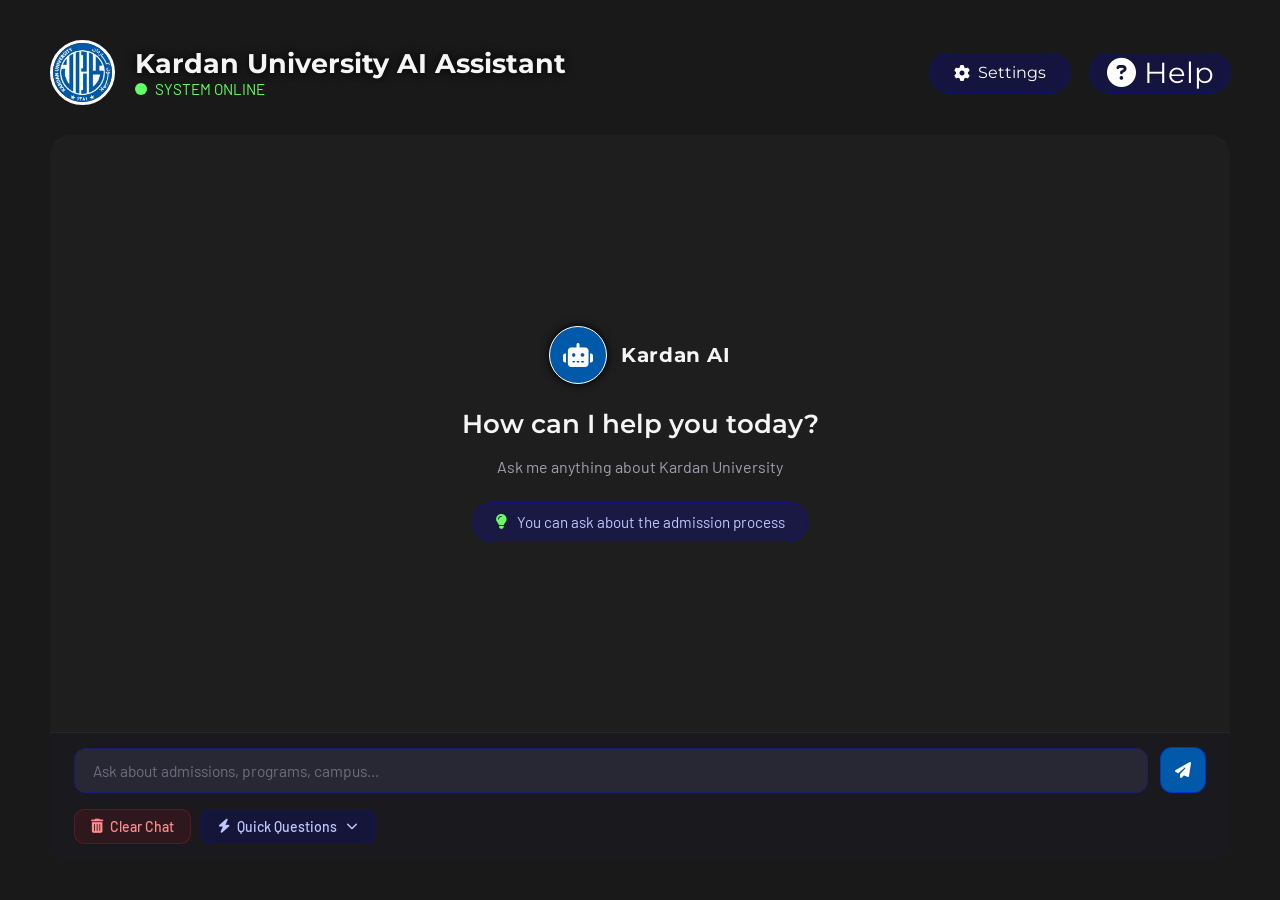
==== FrontEnd/index.html @ 3aa011d6 "Merge pull request #7 from AhmadFaisalAmin/Faisal check" ====
<!doctype html>
<html lang="en">
  <head>
    <meta charset="UTF-8" />
    <meta name="viewport" content="width=device-width, initial-scale=1.0" />
    <title>Kardan University AI Assistant</title>
    <link rel="stylesheet" href="styles.css" />
    <link rel="preconnect" href="https://fonts.googleapis.com" />
    <link rel="preconnect" href="https://fonts.gstatic.com" crossorigin />
    <link
      href="https://fonts.googleapis.com/css2?family=Barlow:ital,wght@0,100;0,200;0,300;0,400;0,500;0,600;0,700;0,800;0,900;1,100;1,200;1,300;1,400;1,500;1,600;1,700;1,800;1,900&family=Montserrat:ital,wght@0,100..900;1,100..900&display=swap"
      rel="stylesheet"
    />
    <link
      rel="stylesheet"
      href="https://cdnjs.cloudflare.com/ajax/libs/font-awesome/6.5.0/css/all.min.css"
    />
  </head>
  <body>
    <nav>
      <div class="logo">
        <img src="kardanlogo.png" alt="Kardan University Logo" />
        <div class="logotexts">
          <h1>Kardan University AI Assistant</h1>
          <div class="dotcontainer">
            <div class="dot"></div>
            <p>SYSTEM ONLINE</p>
          </div>
        </div>
      </div>
      <div class="navbtnscontainer">
        <a href="#" style="text-decoration: none">
          <div class="navbtns">
            <i class="fa-solid fa-gear"></i>
            Settings
          </div>
        </a>
        <a href="#" style="text-decoration: none">
          <div class="navbtns helpcircle">
            <i class="fa-solid fa-circle-question"></i>
            Help
          </div>
        </a>
      </div>
    </nav>

    <main>
      <div class="main-back">
        <div class="chat-messages" id="chatMessages">
          <div class="welcome-banner" id="welcomeBanner">
            <div class="welcome-identity">
              <div class="ai-badge">
                <i class="fa-solid fa-robot"></i>
              </div>
              <div class="ai-badge-text">
                <span class="ai-badge-name">Kardan AI</span>
              </div>
            </div>

            <h2 class="welcome-title">How can I help you today?</h2>
            <p class="welcome-sub">Ask me anything about Kardan University</p>

            <div class="tip-strip">
              <i class="fa-solid fa-lightbulb tip-icon"></i>
              <span id="tipText">You can ask about the admission process</span>
            </div>
          </div>
        </div>

        <div class="chat-input-area">
          <input
            type="text"
            id="userInput"
            class="chat-input"
            placeholder="Ask about admissions, programs, campus..."
            autocomplete="off"
          />
          <button class="send-btn" id="sendBtn" onclick="sendMessage()">
            <i class="fa-solid fa-paper-plane"></i>
          </button>
        </div>

        <div class="chat-toolbar">
          <button class="toolbar-btn clear-btn" onclick="clearChat()">
            <i class="fa-solid fa-trash-can"></i>
            Clear Chat
          </button>

          <div class="quick-dropdown" id="quickDropdown">
            <button class="toolbar-btn quick-btn" onclick="toggleDropdown()">
              <i class="fa-solid fa-bolt"></i>
              Quick Questions
              <i class="fa-solid fa-chevron-down qd-arrow" id="qdArrow"></i>
            </button>
            <div class="quick-menu" id="quickMenu">
              <div
                class="quick-option"
                onclick="quickSend('Tell me about the admission process')"
              >
                <i class="fa-solid fa-file-pen"></i> Admission Process
              </div>
              <div
                class="quick-option"
                onclick="quickSend('What are the admission requirements?')"
              >
                <i class="fa-solid fa-list-check"></i> Admission Requirements
              </div>
              <div
                class="quick-option"
                onclick="quickSend('Tell me about the library')"
              >
                <i class="fa-solid fa-book"></i> Library Services
              </div>
              <div
                class="quick-option"
                onclick="quickSend('What programs does Kardan offer?')"
              >
                <i class="fa-solid fa-graduation-cap"></i> Programs Offered
              </div>
              <div
                class="quick-option"
                onclick="quickSend('Tell me about Kardan University history')"
              >
                <i class="fa-solid fa-landmark"></i> University History
              </div>
              <div
                class="quick-option"
                onclick="quickSend('What is the MBA program?')"
              >
                <i class="fa-solid fa-briefcase"></i> MBA Program
              </div>
              <div
                class="quick-option"
                onclick="quickSend('Tell me about data science program')"
              >
                <i class="fa-solid fa-chart-bar"></i> Data Science
              </div>
              <div
                class="quick-option"
                onclick="quickSend('What are the campus addresses?')"
              >
                <i class="fa-solid fa-location-dot"></i> Campus Addresses
              </div>
            </div>
          </div>
        </div>
      </div>
    </main>

    <script src="script.js"></script>
  </body>
</html>
---- FrontEnd/styles.css ----
* {
  margin: 0;
  padding: 0;
  box-sizing: border-box;
}
body {
  background-color: rgba(25, 25, 25, 1);
}

nav {
  display: flex;
  justify-content: space-between;
  align-items: center;
  padding: 40px 50px;
}
.dotcontainer {
  display: flex;
  justify-content: flex-start;
  align-items: center;
  gap: 8px;
  width: 200px;
}
.logo {
  display: flex;
  gap: 20px;
  align-items: center;
}
.logo img {
  height: 65px;
  width: 65px;
  border-radius: 50%;
  border: solid white 3px;
}
.logotexts {
  display: flex;
  flex-direction: column;
  justify-content: center;
  align-items: flex-start;
}
.logotexts h1 {
  color: whitesmoke;
  font-family: "montserrat", sans-serif;
  font-size: 1.7rem;
  text-shadow: 0 0 10px black;
}
.dotcontainer p {
  color: rgb(102, 254, 102);
  font-family: "barlow", sans-serif;
  font-size: 0.95rem;
}
.dot {
  height: 12px;
  width: 12px;
  border-radius: 50%;
  background-color: rgb(102, 254, 102);
  animation: glowdot 1s ease infinite;
}
@keyframes glowdot {
  0%,
  100% {
    box-shadow: 0 0 0 green;
    background-color: rgb(102, 254, 102);
  }
  50% {
    box-shadow: 0 0 10px rgb(10, 172, 10);
    background-color: rgba(102, 254, 102, 0.723);
  }
}
.navbtnscontainer {
  display: flex;
  gap: 20px;
}
.navbtns {
  padding: 15px;
  font-size: 1rem;
  border-radius: 20px;
  font-family: "montserrat", sans-serif;
  background-color: rgba(0, 0, 255, 0.164);
  border: rgba(0, 0, 255, 0.332) 1px solid;
  transition: 0.2s all;
  display: flex;
  gap: 8px;
  justify-content: center;
  align-items: center;
  width: 140px;
  height: 40px;
  color: white;
}
.navbtns a,
i {
  color: white;
  text-decoration: none;
  transition: 0.3s all;
}
.navbtns:hover {
  background-color: rgba(0, 0, 255, 0.332);
  scale: 1.05;
  font-weight: 500;
  cursor: pointer;
}
.navbtns:hover .fa-gear {
  font-size: 4rem;
  margin-left: -30px;
  animation: gearspin 2s linear infinite;
}
@keyframes gearspin {
  100% {
    rotate: 360deg;
  }
}
.helpcircle {
  font-size: 1.8rem;
}
.navbtns:hover .fa-circle-question {
  animation: helpanim 2s linear infinite;
  font-size: 4rem;
  margin-left: -32px;
}
@keyframes helpanim {
  0%,
  100% {
  }
  50% {
    font-size: 1.7rem;
  }
}
main {
  padding: 0 50px 40px 50px;
  margin-top: -10px;
}

.main-back {
  background-color: rgba(30, 30, 30, 1);
  border-radius: 20px;
  width: 100%;
  height: calc(100vh - 175px);
  display: flex;
  flex-direction: column;
  overflow: hidden;
}

.chat-messages {
  flex: 1;
  overflow-y: scroll;
  display: flex;
  flex-direction: column;
  padding: 28px 32px;
  gap: 18px;
  scroll-behavior: smooth;
}
.chat-messages::-webkit-scrollbar {
  width: 5px;
}
.chat-messages::-webkit-scrollbar-track {
  background: transparent;
}
.chat-messages::-webkit-scrollbar-thumb {
  background-color: rgba(0, 0, 255, 0.3);
  border-radius: 10px;
}
.chat-messages::-webkit-scrollbar-thumb:hover {
  background-color: rgba(0, 0, 255, 0.55);
}

.welcome-banner {
  flex: 1;
  display: flex;
  flex-direction: column;
  align-items: center;
  justify-content: center;
  gap: 18px;
  padding: 40px;
  text-align: center;
  animation: fadeSlideIn 0.5s ease;
}

.welcome-identity {
  display: flex;
  align-items: center;
  gap: 14px;
  margin-bottom: 6px;
}

.ai-badge {
  width: 58px;
  height: 58px;
  border-radius: 50%;
  background-color: rgba(0, 89, 169, 1);
  border: 1px solid white;
  box-shadow: 0 0 10px black;
  display: flex;
  align-items: center;
  justify-content: center;
  font-size: 1.5rem;
  color: rgba(0, 89, 169, 1);
  animation: badgePulse 2.5s ease-in-out infinite;
}
@keyframes badgePulse {
  0%,
  100% {
    box-shadow: 0 0 0px rgba(0, 0, 255, 0);
  }
  50% {
    box-shadow: 0 0 18px rgba(0, 0, 255, 0.35);
  }
}

.ai-badge-text {
  display: flex;
  flex-direction: column;
  align-items: flex-start;
  gap: 4px;
}
.ai-badge-name {
  font-family: "montserrat", sans-serif;
  font-size: 1.25rem;
  font-weight: 700;
  color: whitesmoke;
  letter-spacing: 0.03em;
}
.ai-badge-status {
  display: flex;
  align-items: center;
  gap: 6px;
  font-family: "barlow", sans-serif;
  font-size: 0.85rem;
  color: rgb(102, 254, 102);
}
.badge-dot {
  width: 8px;
  height: 8px;
  border-radius: 50%;
  background-color: rgb(102, 254, 102);
  animation: glowdot 1s ease infinite;
}

.welcome-title {
  font-family: "montserrat", sans-serif;
  font-size: 1.6rem;
  font-weight: 600;
  color: whitesmoke;
}
.welcome-sub {
  font-family: "barlow", sans-serif;
  font-size: 1rem;
  color: rgba(160, 160, 175, 1);
}

.tip-strip {
  display: flex;
  align-items: center;
  gap: 10px;
  background-color: rgba(0, 0, 255, 0.164);
  border: 1px solid rgba(0, 0, 255, 0.332);
  border-radius: 50px;
  padding: 10px 22px;
  margin-top: 8px;
  font-family: "barlow", sans-serif;
  font-size: 0.95rem;
  color: rgba(190, 200, 255, 1);
  transition: opacity 0.4s ease;
  animation: glowtip 1s infinite linear;
}

@keyframes glowtip {
  0%,
  100% {
    box-shadow: 0 0 3px rgba(0, 89, 169, 0.4);
  }
  50% {
    box-shadow: 0 0 10px rgba(0, 89, 169, 0.6);
  }
}

.tip-icon {
  color: rgba(102, 254, 102, 1);
  font-size: 0.95rem;
}
.tip-fade {
  opacity: 0;
}

.message {
  display: flex;
  align-items: flex-start;
  gap: 12px;
  max-width: 78%;
  animation: fadeSlideIn 0.3s ease;
}

.ai-message {
  align-self: flex-start;
}

.user-message {
  align-self: flex-end;
}

@keyframes fadeSlideIn {
  from {
    opacity: 0;
    transform: translateY(10px);
  }
  to {
    opacity: 1;
    transform: translateY(0);
  }
}

.ai-identity {
  display: flex;
  flex-direction: column;
  align-items: center;
  gap: 4px;
  flex-shrink: 0;
  margin-top: 2px;
}
.ai-identity-icon {
  width: 34px;
  height: 34px;
  border-radius: 50%;
  background-color: rgba(0, 89, 169, 1);
  border: 1px solid rgba(0, 0, 255, 0.4);
  color: rgba(130, 165, 255, 1);
  display: flex;
  align-items: center;
  justify-content: center;
  font-size: 0.85rem;
}
.ai-identity-label {
  font-family: "barlow", sans-serif;
  font-size: 0.62rem;
  font-weight: 600;
  color: rgba(130, 165, 255, 0.9);
  letter-spacing: 0.04em;
  text-transform: uppercase;
  white-space: nowrap;
}

.message-bubble {
  padding: 12px 16px;
  border-radius: 16px;
  font-family: "barlow", sans-serif;
  font-size: 0.97rem;
  line-height: 1.65;
  max-width: 100%;
}
.ai-bubble {
  background-color: rgba(40, 40, 52, 1);
  border: 1px solid rgba(0, 89, 169, 1);
  color: rgba(228, 228, 235, 1);
  border-top-left-radius: 4px;
}
.user-bubble {
  background-color: rgba(0, 0, 255, 0.2);
  border: 1px solid rgba(0, 0, 255, 0.38);
  color: rgba(225, 228, 255, 1);
  border-top-right-radius: 4px;
}
.message-time {
  display: block;
  font-size: 0.72rem;
  color: rgba(140, 140, 155, 0.85);
  margin-top: 6px;
  font-family: "barlow", sans-serif;
}

.typing-indicator {
  display: flex;
  align-items: center;
  gap: 5px;
  padding: 12px 16px;
}
.typing-indicator span {
  width: 8px;
  height: 8px;
  border-radius: 50%;
  background-color: rgba(0, 89, 169, 1);
  display: inline-block;
  animation: typingBounce 1.2s ease-in-out infinite;
}
.typing-indicator span:nth-child(1) {
  animation-delay: 0s;
}
.typing-indicator span:nth-child(2) {
  animation-delay: 0.2s;
}
.typing-indicator span:nth-child(3) {
  animation-delay: 0.4s;
}
@keyframes typingBounce {
  0%,
  60%,
  100% {
    transform: translateY(0);
    opacity: 0.45;
  }
  30% {
    transform: translateY(-8px);
    opacity: 1;
  }
}

.chat-input-area {
  display: flex;
  align-items: center;
  gap: 12px;
  padding: 14px 24px 8px 24px;
  border-top: 1px solid rgba(255, 255, 255, 0.06);
  background-color: rgba(25, 25, 30, 0.9);
}
.chat-input {
  flex: 1;
  background-color: rgba(40, 40, 52, 1);
  border: 1px solid rgba(0, 0, 255, 0.28);
  border-radius: 12px;
  padding: 12px 18px;
  color: white;
  font-family: "barlow", sans-serif;
  font-size: 0.97rem;
  outline: none;
  transition:
    border-color 0.2s,
    box-shadow 0.2s;
}
.chat-input:focus {
  border-color: rgba(0, 0, 255, 0.6);
  box-shadow: 0 0 8px rgba(0, 0, 255, 0.14);
}
.chat-input::placeholder {
  color: rgba(140, 140, 155, 0.7);
}
.send-btn {
  width: 46px;
  height: 46px;
  border-radius: 12px;
  background-color: rgba(0, 89, 169, 1);
  border: 1px solid rgba(0, 0, 255, 0.4);
  color: white;
  font-size: 1rem;
  cursor: pointer;
  display: flex;
  align-items: center;
  justify-content: center;
  transition: 0.2s all;
  flex-shrink: 0;
}
.send-btn:hover {
  background-color: rgba(0, 89, 169, 1);
  scale: 1.05;
}
.send-btn:active {
  scale: 0.97;
}

.chat-toolbar {
  display: flex;
  align-items: center;
  gap: 10px;
  padding: 8px 24px 16px 24px;
  background-color: rgba(25, 25, 30, 0.9);
  border-radius: 0 0 20px 20px;
}

.toolbar-btn {
  display: flex;
  align-items: center;
  gap: 7px;
  padding: 8px 16px;
  border-radius: 10px;
  font-family: "barlow", sans-serif;
  font-size: 0.88rem;
  font-weight: 500;
  cursor: pointer;
  border: 1px solid;
  transition: 0.2s all;
  white-space: nowrap;
  color: white;
  background: none;
}
.clear-btn {
  background-color: rgba(200, 30, 30, 0.12);
  border-color: rgba(200, 30, 30, 0.3);
  color: rgba(255, 140, 140, 1);
}
.clear-btn:hover {
  background-color: rgba(200, 30, 30, 0.25);
  border-color: rgba(200, 30, 30, 0.55);
  scale: 1.03;
}
.clear-btn .fa-solid {
  color: rgba(255, 140, 140, 1);
}

.quick-btn {
  background-color: rgba(0, 0, 255, 0.12);
  border-color: rgba(0, 0, 255, 0.3);
  color: rgba(190, 200, 255, 1);
}
.quick-btn:hover {
  background-color: rgba(0, 0, 255, 0.25);
  border-color: rgba(0, 0, 255, 0.5);
  scale: 1.03;
}
.quick-btn .fa-solid {
  color: rgba(190, 200, 255, 1);
}

.qd-arrow {
  font-size: 0.72rem;
  transition: transform 0.25s ease;
  margin-left: 2px;
}
.qd-arrow.open {
  transform: rotate(180deg);
}
.quick-dropdown {
  position: relative;
}

.quick-menu {
  position: absolute;
  bottom: 110%;
  left: 0;
  min-width: 230px;
  background-color: rgba(30, 30, 42, 1);
  border: 1px solid rgba(0, 0, 255, 0.3);
  border-radius: 14px;
  padding: 8px 0;
  z-index: 100;
  opacity: 0;
  transform: translateY(8px);
  pointer-events: none;
  transition:
    opacity 0.2s ease,
    transform 0.2s ease;
}
.quick-menu.visible {
  opacity: 1;
  transform: translateY(0);
  pointer-events: all;
}

.quick-option {
  display: flex;
  align-items: center;
  gap: 10px;
  padding: 10px 18px;
  font-family: "barlow", sans-serif;
  font-size: 0.92rem;
  color: rgba(210, 215, 255, 1);
  cursor: pointer;
  transition: background-color 0.15s;
}
.quick-option:hover {
  background-color: rgba(0, 0, 255, 0.18);
}
.quick-option .fa-solid {
  color: rgba(0, 89, 169, 1);
  width: 16px;
  text-align: center;
  font-size: 0.85rem;
}
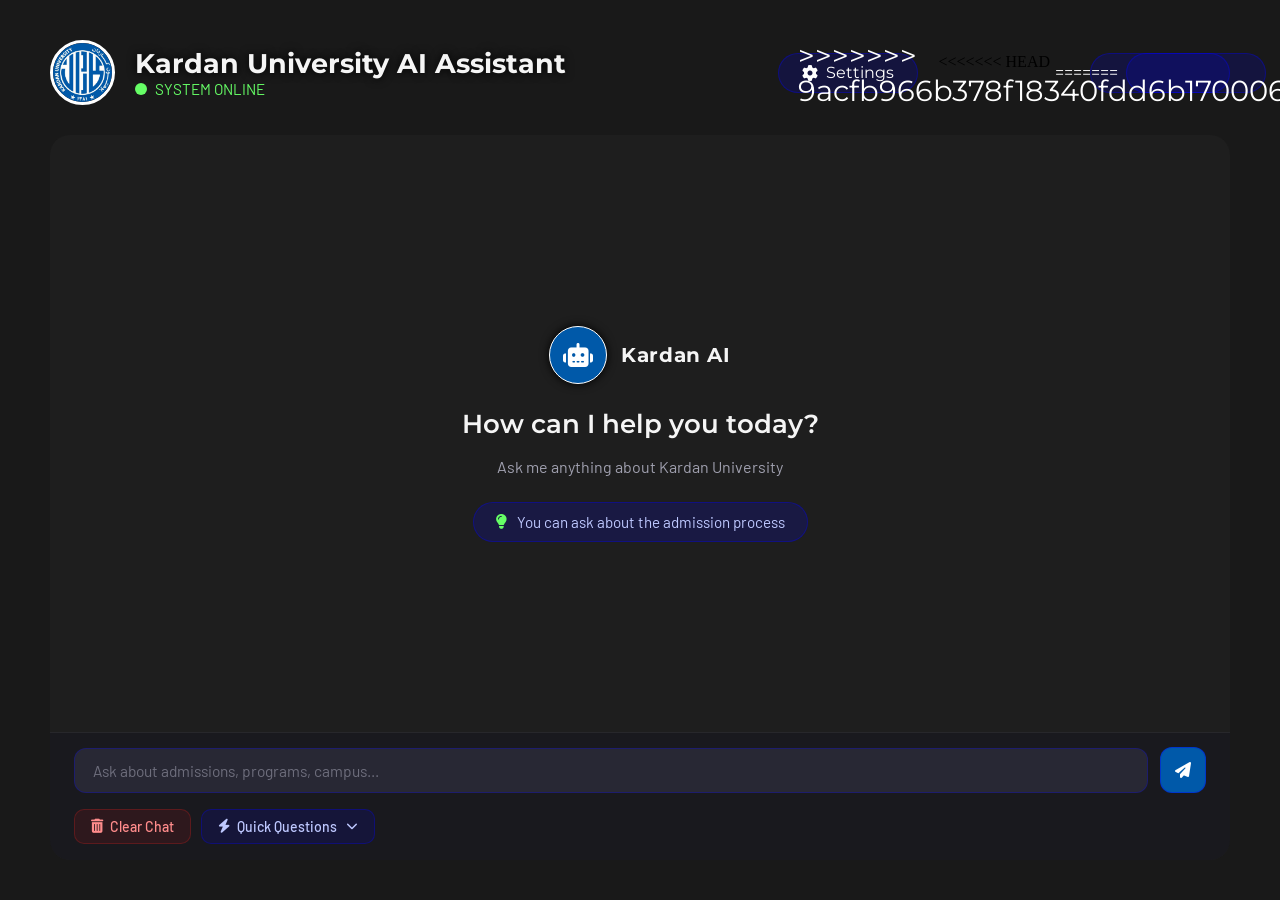
==== commit 55eeccc8: "Dataset becholar and master are Just Added" ====
--- a/FrontEnd/index.html
+++ b/FrontEnd/index.html
@@ -35,8 +35,13 @@
             Settings
           </div>
         </a>
+<<<<<<< HEAD
+        <a href="about.html" style="text-decoration: none">
+          <div class="navbtns">
+=======
         <a href="#" style="text-decoration: none">
           <div class="navbtns helpcircle">
+>>>>>>> 9acfb966b378f18340fdd6b170006b58b624a16b
             <i class="fa-solid fa-circle-question"></i>
             Help
           </div>
@@ -75,7 +80,7 @@
             placeholder="Ask about admissions, programs, campus..."
             autocomplete="off"
           />
-          <button class="send-btn" id="sendBtn" onclick="sendMessage()">
+          <button class="send-btn" id="sendBtn" onclick="sendMessage()" title="jd">
             <i class="fa-solid fa-paper-plane"></i>
           </button>
         </div>
--- a/FrontEnd/styles.css
+++ b/FrontEnd/styles.css
@@ -560,4 +560,4 @@
   width: 16px;
   text-align: center;
   font-size: 0.85rem;
-}
+}
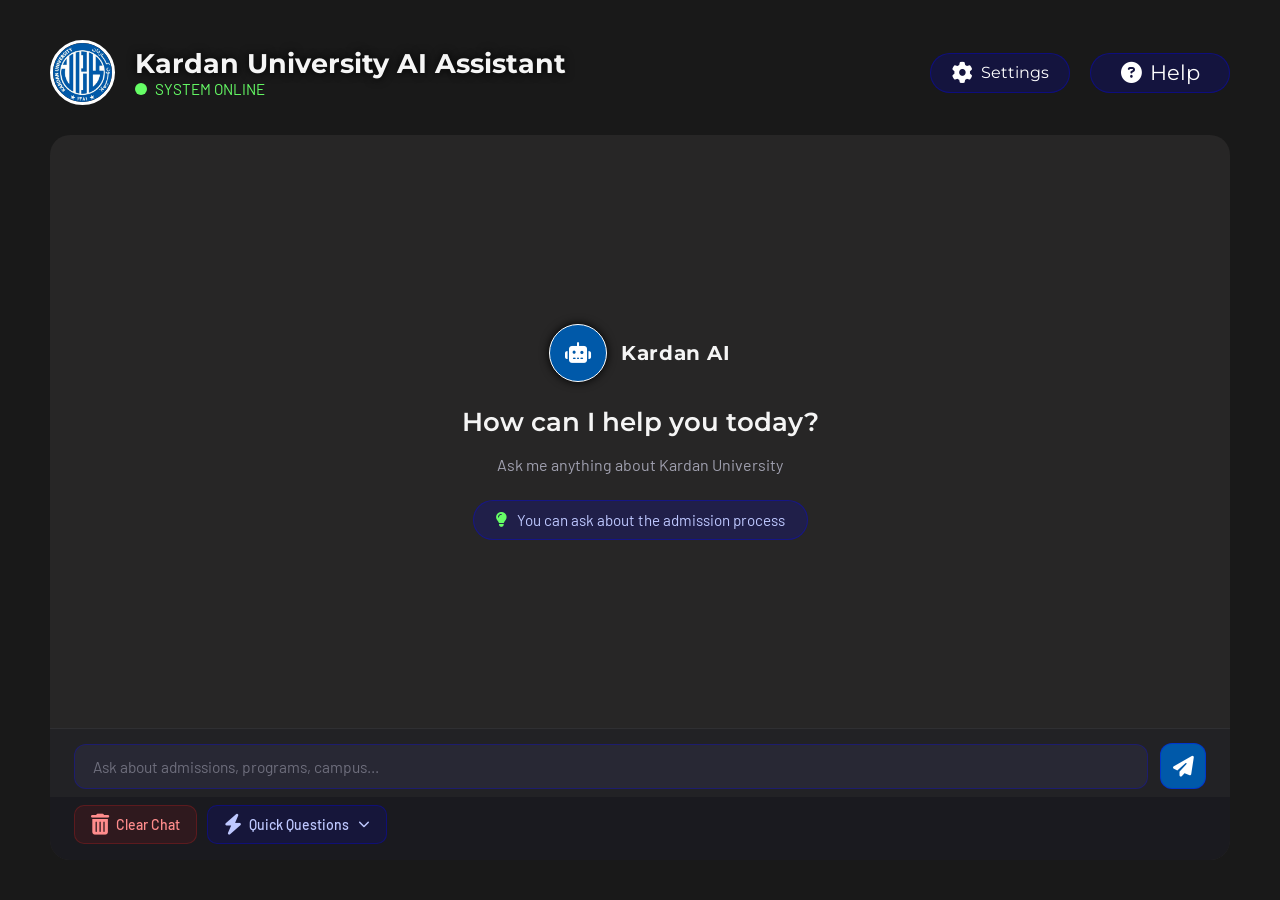
==== commit 635dd637: "Fpush" ====
--- a/FrontEnd/index.html
+++ b/FrontEnd/index.html
@@ -35,13 +35,8 @@
             Settings
           </div>
         </a>
-<<<<<<< HEAD
-        <a href="about.html" style="text-decoration: none">
-          <div class="navbtns">
-=======
-        <a href="#" style="text-decoration: none">
+        <a href="help.html" style="text-decoration: none">
           <div class="navbtns helpcircle">
->>>>>>> 9acfb966b378f18340fdd6b170006b58b624a16b
             <i class="fa-solid fa-circle-question"></i>
             Help
           </div>
@@ -80,7 +75,7 @@
             placeholder="Ask about admissions, programs, campus..."
             autocomplete="off"
           />
-          <button class="send-btn" id="sendBtn" onclick="sendMessage()" title="jd">
+          <button class="send-btn" id="sendBtn" onclick="sendMessage()">
             <i class="fa-solid fa-paper-plane"></i>
           </button>
         </div>
--- a/FrontEnd/styles.css
+++ b/FrontEnd/styles.css
@@ -91,6 +91,7 @@
   color: white;
   text-decoration: none;
   transition: 0.3s all;
+  font-size: 1.3rem;
 }
 .navbtns:hover {
   background-color: rgba(0, 0, 255, 0.332);
@@ -108,20 +109,22 @@
     rotate: 360deg;
   }
 }
+
 .helpcircle {
-  font-size: 1.8rem;
+  font-size: 1.3rem;
 }
 .navbtns:hover .fa-circle-question {
-  animation: helpanim 2s linear infinite;
+  animation: helpanim 1s ease infinite;
   font-size: 4rem;
   margin-left: -32px;
 }
 @keyframes helpanim {
   0%,
   100% {
+    font-size: 3rem;
   }
   50% {
-    font-size: 1.7rem;
+    font-size: 3.6rem;
   }
 }
 main {
@@ -130,7 +133,7 @@
 }
 
 .main-back {
-  background-color: rgba(30, 30, 30, 1);
+  background-color: rgb(39, 38, 38);
   border-radius: 20px;
   width: 100%;
   height: calc(100vh - 175px);
@@ -407,7 +410,7 @@
   gap: 12px;
   padding: 14px 24px 8px 24px;
   border-top: 1px solid rgba(255, 255, 255, 0.06);
-  background-color: rgba(25, 25, 30, 0.9);
+  background-color: rgb(34, 34, 37);
 }
 .chat-input {
   flex: 1;
@@ -560,4 +563,118 @@
   width: 16px;
   text-align: center;
   font-size: 0.85rem;
-}+}
+
+/* help page */
+.mainform {
+  width: 100%;
+  display: flex;
+  justify-content: space-between;
+  align-items: center;
+  padding: 40px;
+  margin-top: -30px;
+  gap: 30px;
+}
+
+.helppagetexts {
+  width: 50%;
+  box-sizing: border-box;
+  text-align: justify;
+  line-height: 30px;
+  padding: 60px;
+  height: 71vh;
+  background: linear-gradient(
+    to bottom right,
+    rgba(0, 0, 139, 0.35),
+    rgba(3, 68, 125, 0.4),
+    rgba(0, 0, 139, 0.35)
+  );
+  overflow-y: scroll;
+  border-radius: 20px;
+  animation: glowhelppagetexts 2s ease;
+  box-shadow: 5px 5px 10px black;
+}
+
+.helppagetexts ul {
+  list-style-position: inside;
+  margin-top: 10px;
+  font-weight: 550;
+  font-family: "barlow", sans-serif;
+}
+
+.helppagetexts h2 {
+  color: white;
+  font-family: "montserrat", sans-serif;
+  text-shadow: 0 0 3px black;
+}
+
+.helppagetexts h3 {
+  color: white;
+  text-shadow: 0 0 3px black;
+  font-family: "montserrat", sans-serif;
+}
+
+.helppagetexts p,
+ul {
+  color: white;
+  font-family: "barlow", sans-serif;
+  font-size: 1.3rem;
+  text-shadow: 0 0 3px black;
+}
+
+.mainform form {
+  width: 50%;
+  box-sizing: border-box;
+  background-color: rgb(39, 38, 38);
+  height: 71vh;
+  padding: 50px;
+  border-radius: 20px;
+}
+
+.helpform label {
+  color: rgba(240, 255, 255, 0.541);
+  font-family: "montserrat", sans-serif;
+  font-size: 1rem;
+}
+
+.helpform h2 {
+  color: white;
+  font-family: "montserrat", sans-serif;
+}
+
+.helpform input,
+textarea {
+  width: 100%;
+  margin-top: 5px;
+  color: rgba(0, 89, 169, 1);
+  font-size: 1rem;
+  padding: 8px 10px;
+  border-radius: 10px;
+  border: none;
+  box-shadow: 0 0 5px black;
+  font-family: "barlow", sans-serif;
+}
+
+.helpform input:focus {
+  background-color: rgba(19, 19, 240, 0.09);
+  font-weight: 600;
+  outline: none;
+}
+
+.helpform textarea:focus {
+  background-color: rgba(19, 19, 240, 0.09);
+  font-weight: 600;
+  outline: none;
+}
+
+.submitbtn {
+  font-weight: bold;
+  background-color: rgba(19, 19, 240, 0.332);
+  cursor: pointer;
+  transition: 0.3s;
+}
+
+.submitbtn:hover {
+  transform: translateY(-4px);
+  box-shadow: 0 0 20px rgba(255, 255, 255, 0.116);
+}
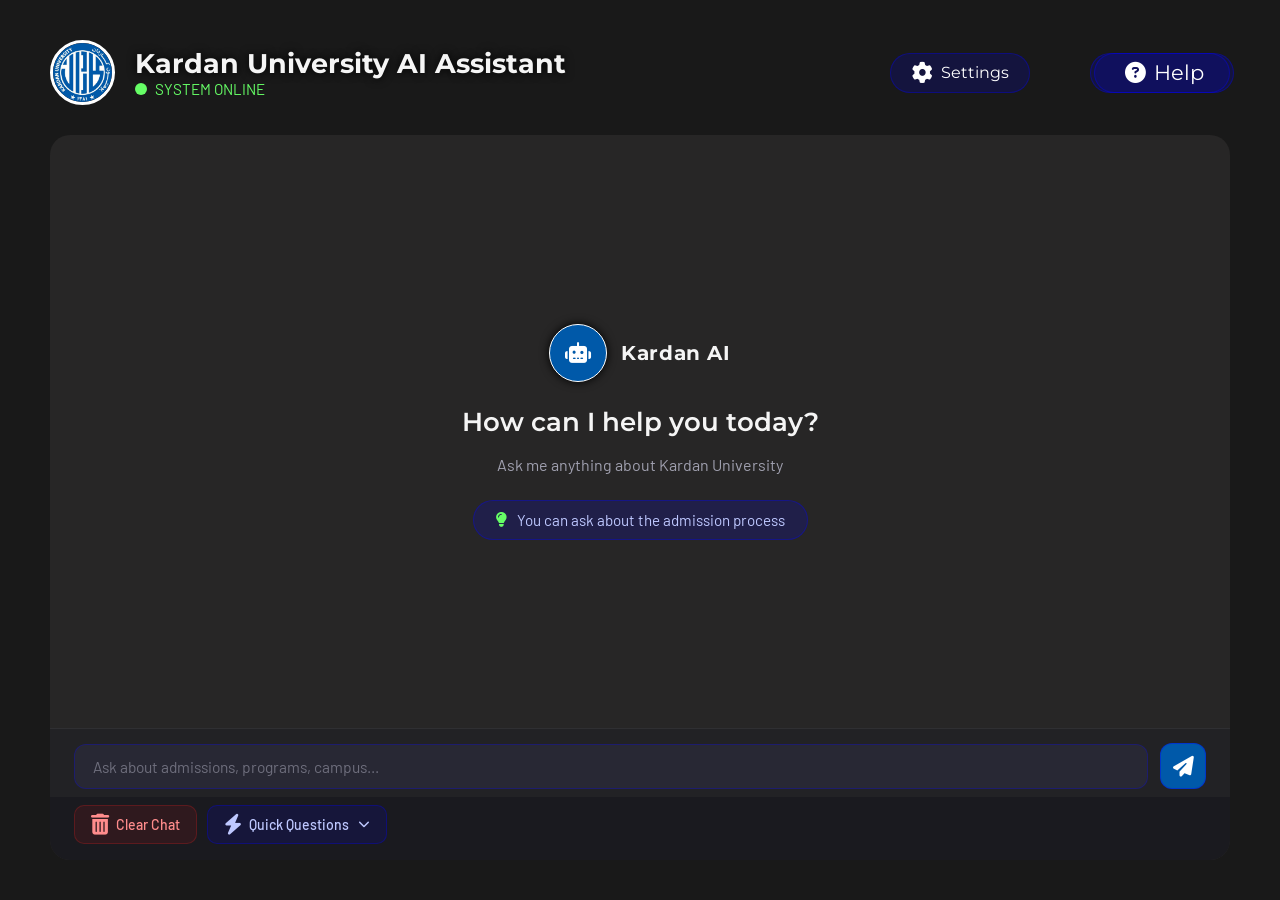
==== commit 82c17ab2: "Merge branch 'main' into Faisal" ====
--- a/FrontEnd/index.html
+++ b/FrontEnd/index.html
@@ -36,6 +36,10 @@
           </div>
         </a>
         <a href="help.html" style="text-decoration: none">
+        <a href="about.html" style="text-decoration: none">
+          <div class="navbtns">
+
+        <a href="#" style="text-decoration: none">
           <div class="navbtns helpcircle">
             <i class="fa-solid fa-circle-question"></i>
             Help
@@ -75,7 +79,7 @@
             placeholder="Ask about admissions, programs, campus..."
             autocomplete="off"
           />
-          <button class="send-btn" id="sendBtn" onclick="sendMessage()">
+          <button class="send-btn" id="sendBtn" onclick="sendMessage()" title="jd">
             <i class="fa-solid fa-paper-plane"></i>
           </button>
         </div>
--- a/FrontEnd/styles.css
+++ b/FrontEnd/styles.css
@@ -678,3 +678,5 @@
   transform: translateY(-4px);
   box-shadow: 0 0 20px rgba(255, 255, 255, 0.116);
 }
+
+}
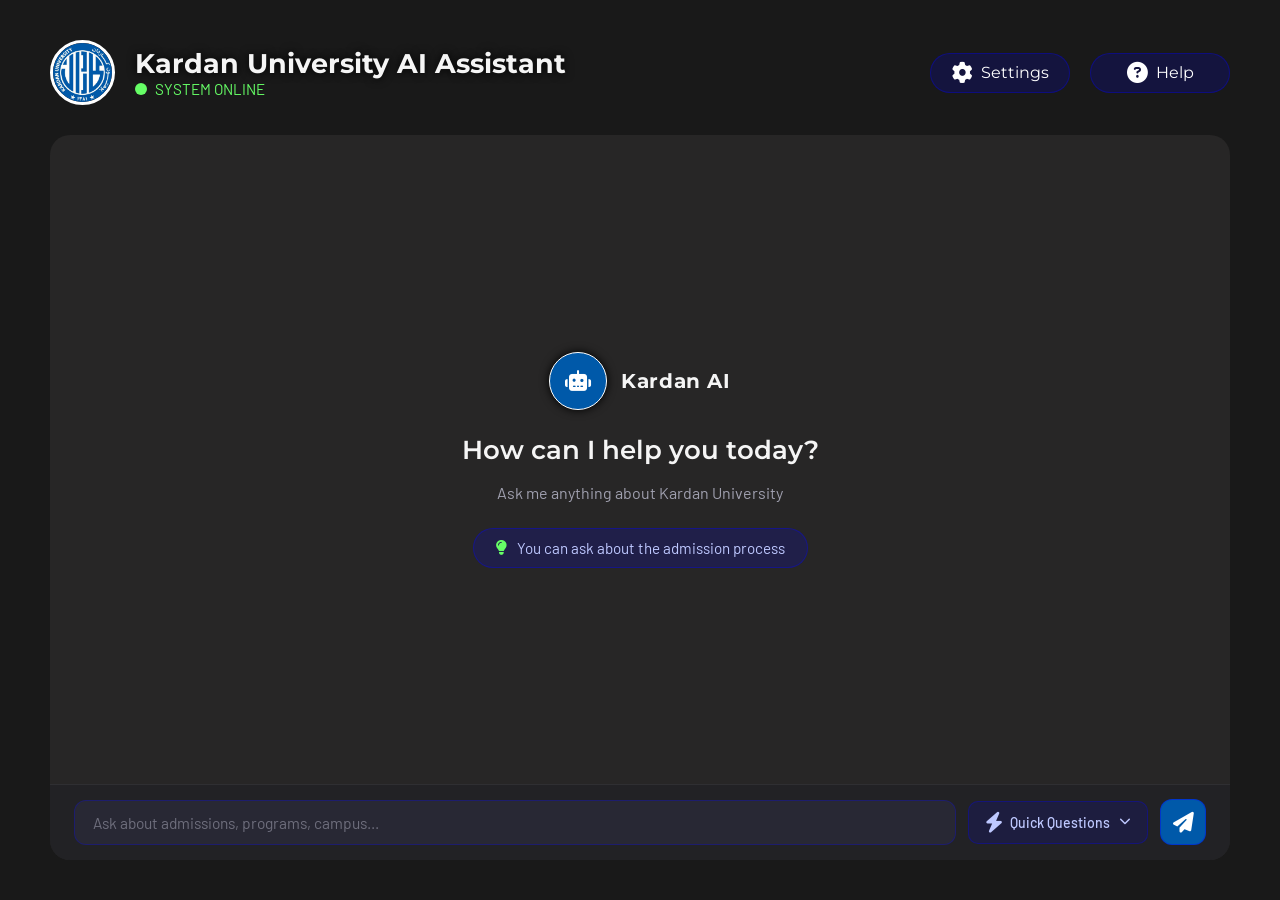
==== commit 19c2f88c: "fix update" ====
--- a/FrontEnd/index.html
+++ b/FrontEnd/index.html
@@ -35,17 +35,12 @@
             Settings
           </div>
         </a>
-        <a href="help.html" style="text-decoration: none">
-        <a href="about.html" style="text-decoration: none">
-          <div class="navbtns">
-
-        <a href="#" style="text-decoration: none">
-          <div class="navbtns helpcircle">
-            <i class="fa-solid fa-circle-question"></i>
+        <a href="help.html" style="text-decoration: none;"> 
+        <div class="navbtns">
+           <i class="fa-solid fa-circle-question"></i>
             Help
-          </div>
-        </a>
       </div>
+      </a>
     </nav>
 
     <main>
@@ -79,16 +74,6 @@
             placeholder="Ask about admissions, programs, campus..."
             autocomplete="off"
           />
-          <button class="send-btn" id="sendBtn" onclick="sendMessage()" title="jd">
-            <i class="fa-solid fa-paper-plane"></i>
-          </button>
-        </div>
-
-        <div class="chat-toolbar">
-          <button class="toolbar-btn clear-btn" onclick="clearChat()">
-            <i class="fa-solid fa-trash-can"></i>
-            Clear Chat
-          </button>
 
           <div class="quick-dropdown" id="quickDropdown">
             <button class="toolbar-btn quick-btn" onclick="toggleDropdown()">
@@ -147,6 +132,15 @@
               </div>
             </div>
           </div>
+
+          <button
+            class="send-btn"
+            id="sendBtn"
+            onclick="sendMessage()"
+            title="jd"
+          >
+            <i class="fa-solid fa-paper-plane"></i>
+          </button>
         </div>
       </div>
     </main>
--- a/FrontEnd/styles.css
+++ b/FrontEnd/styles.css
@@ -408,9 +408,10 @@
   display: flex;
   align-items: center;
   gap: 12px;
-  padding: 14px 24px 8px 24px;
+  padding: 14px 24px 15px 24px;
   border-top: 1px solid rgba(255, 255, 255, 0.06);
   background-color: rgb(34, 34, 37);
+  justify-content: center;
 }
 .chat-input {
   flex: 1;
@@ -499,6 +500,7 @@
   background-color: rgba(0, 0, 255, 0.12);
   border-color: rgba(0, 0, 255, 0.3);
   color: rgba(190, 200, 255, 1);
+  height: 43px;
 }
 .quick-btn:hover {
   background-color: rgba(0, 0, 255, 0.25);
@@ -678,5 +680,3 @@
   transform: translateY(-4px);
   box-shadow: 0 0 20px rgba(255, 255, 255, 0.116);
 }
-
-}
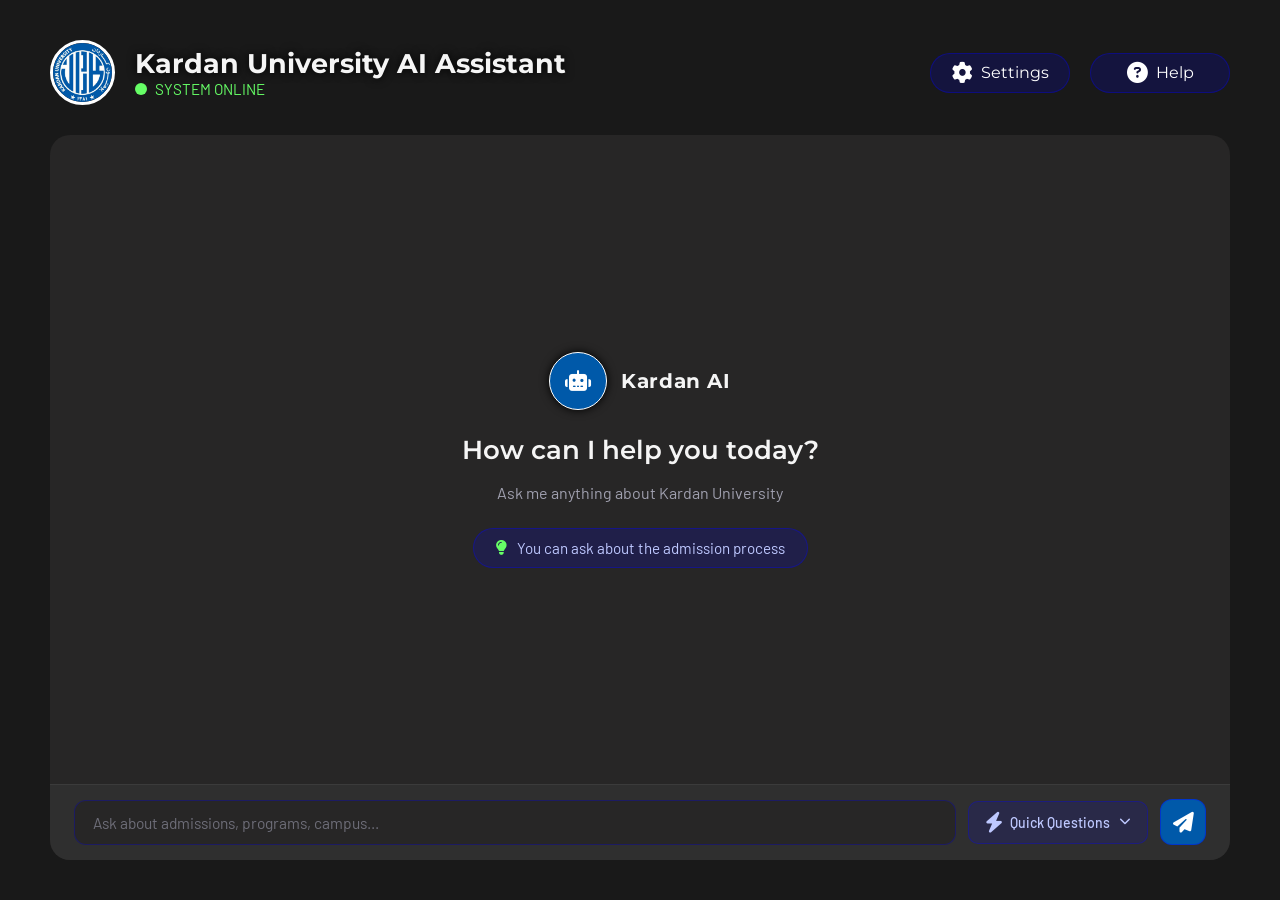
==== commit d3faa4d1: "QuickQuestion Fixed" ====
--- a/FrontEnd/index.html
+++ b/FrontEnd/index.html
@@ -114,18 +114,6 @@
               </div>
               <div
                 class="quick-option"
-                onclick="quickSend('What is the MBA program?')"
-              >
-                <i class="fa-solid fa-briefcase"></i> MBA Program
-              </div>
-              <div
-                class="quick-option"
-                onclick="quickSend('Tell me about data science program')"
-              >
-                <i class="fa-solid fa-chart-bar"></i> Data Science
-              </div>
-              <div
-                class="quick-option"
                 onclick="quickSend('What are the campus addresses?')"
               >
                 <i class="fa-solid fa-location-dot"></i> Campus Addresses
--- a/FrontEnd/styles.css
+++ b/FrontEnd/styles.css
@@ -114,17 +114,17 @@
   font-size: 1.3rem;
 }
 .navbtns:hover .fa-circle-question {
-  animation: helpanim 1s ease infinite;
+  animation: helpanim 0.8s ease infinite;
   font-size: 4rem;
-  margin-left: -32px;
+  margin-left: -44px;
 }
 @keyframes helpanim {
   0%,
   100% {
-    font-size: 3rem;
+    font-size: 3.1rem;
   }
   50% {
-    font-size: 3.6rem;
+    font-size: 3.5rem;
   }
 }
 main {
@@ -410,12 +410,12 @@
   gap: 12px;
   padding: 14px 24px 15px 24px;
   border-top: 1px solid rgba(255, 255, 255, 0.06);
-  background-color: rgb(34, 34, 37);
+  background-color: rgba(55, 55, 55, 0.577);
   justify-content: center;
 }
 .chat-input {
   flex: 1;
-  background-color: rgba(40, 40, 52, 1);
+  background-color: rgb(39, 38, 38);
   border: 1px solid rgba(0, 0, 255, 0.28);
   border-radius: 12px;
   padding: 12px 18px;
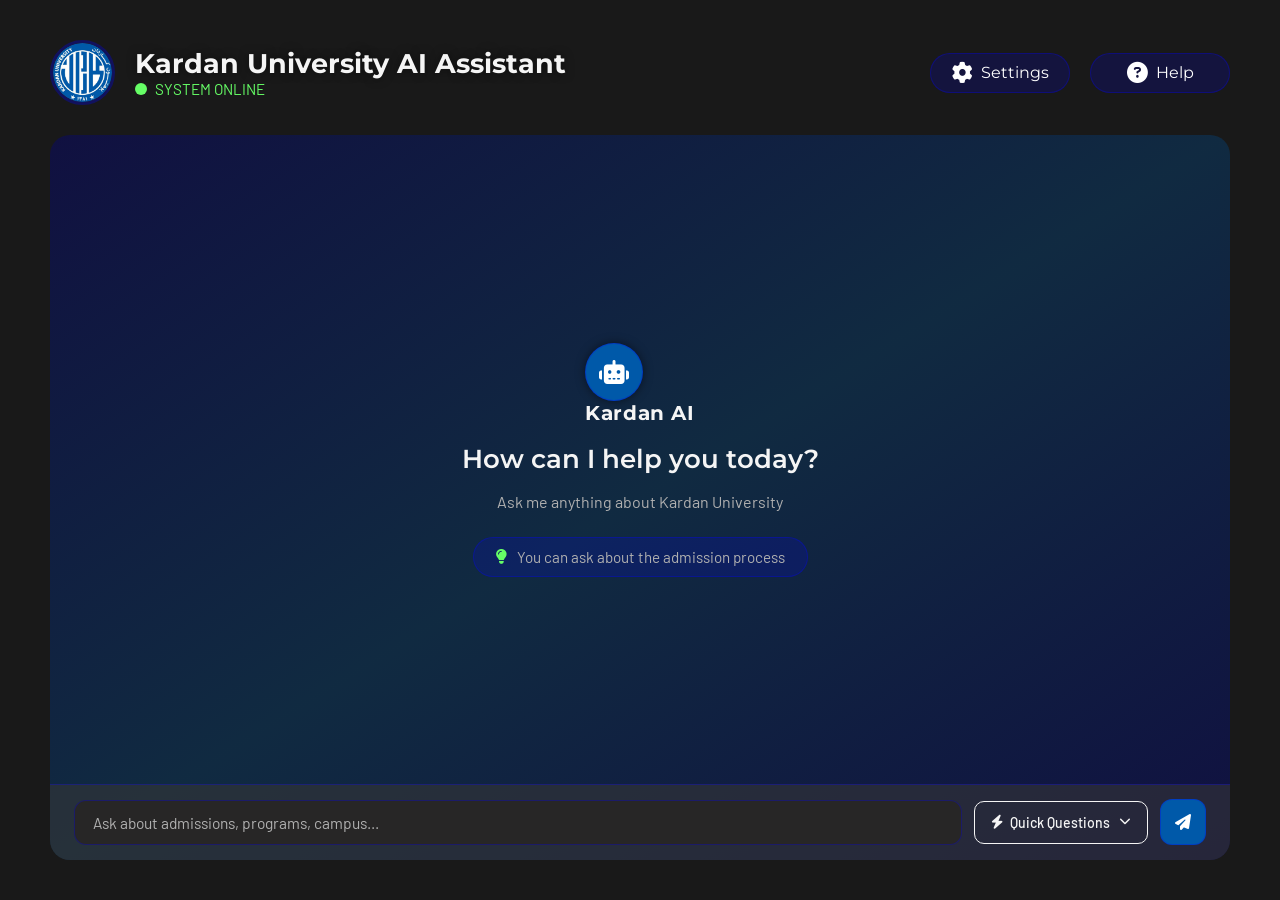
==== commit b21f8902: "Settings Finished!" ====
--- a/FrontEnd/index.html
+++ b/FrontEnd/index.html
@@ -29,18 +29,38 @@
         </div>
       </div>
       <div class="navbtnscontainer">
-        <a href="#" style="text-decoration: none">
-          <div class="navbtns">
+        <!-- Settings Dropdown -->
+        <div class="settings-dropdown">
+          <div class="navbtns settings-btn">
             <i class="fa-solid fa-gear"></i>
             Settings
           </div>
+          <div class="dropdown-content">
+            <!-- Theme toggle -->
+            <div class="dropdown-item">
+              <span>Theme</span>
+              <label class="switch">
+                <input type="checkbox" id="themeToggle" />
+                <span class="slider round"></span>
+              </label>
+            </div>
+            <!-- Clear Chat -->
+            <div class="dropdown-item clear-chat-item">
+              <span>Clear Chat</span>
+              <button class="clear-chat-btn" onclick="clearChat()">
+                <i class="fa-solid fa-trash-can"></i> Clear
+              </button>
+            </div>
+          </div>
+        </div>
+
+        <a href="help.html" style="text-decoration: none;">
+          <div class="navbtns">
+            <i class="fa-solid fa-circle-question"></i>
+            Help
+          </div>
         </a>
-        <a href="help.html" style="text-decoration: none;"> 
-        <div class="navbtns">
-           <i class="fa-solid fa-circle-question"></i>
-            Help
       </div>
-      </a>
     </nav>
 
     <main>
@@ -125,7 +145,7 @@
             class="send-btn"
             id="sendBtn"
             onclick="sendMessage()"
-            title="jd"
+            title="Send"
           >
             <i class="fa-solid fa-paper-plane"></i>
           </button>
@@ -135,4 +155,4 @@
 
     <script src="script.js"></script>
   </body>
-</html>
+</html>
--- a/FrontEnd/styles.css
+++ b/FrontEnd/styles.css
@@ -1,25 +1,124 @@
+/* ============================
+   CSS VARIABLES (Dark & Light themes)
+   ============================ */
+:root {
+  /* Dark Theme (default) */
+  --bg-body: #191919;
+  --bg-nav: transparent;
+  --text-primary: #f5f5f5;
+  --text-secondary: #b0b0b0;
+  --border-color: rgba(0, 0, 255, 0.3);
+  --bg-card: linear-gradient(
+    to bottom right,
+    rgba(0, 0, 139, 0.35),
+    rgba(3, 68, 125, 0.4),
+    rgba(0, 0, 139, 0.35)
+  );
+  --bg-input: #272626;
+  --bg-bubble-ai: #282834;
+  --bg-bubble-user: rgba(0, 0, 255, 0.2);
+  --bg-chat-area: rgba(55, 55, 55, 0.577);
+  --shadow-color: rgba(0, 0, 0, 0.5);
+  --link-color: white;
+  --btn-bg: rgba(0, 89, 169, 1);
+  --btn-hover: rgba(0, 89, 169, 0.8);
+  --scrollbar-thumb: rgba(0, 0, 255, 0.3);
+  --scrollbar-thumb-hover: rgba(0, 0, 255, 0.55);
+  --help-text-bg: linear-gradient(
+    to bottom right,
+    rgba(0, 0, 139, 0.35),
+    rgba(3, 68, 125, 0.4),
+    rgba(0, 0, 139, 0.35)
+  );
+  --form-bg: #272626;
+  --form-label: rgba(240, 255, 255, 0.541);
+  --input-focus-bg: rgba(19, 19, 240, 0.09);
+  --submit-btn-bg: rgba(19, 19, 240, 0.332);
+  --submit-btn-hover-shadow: rgba(255, 255, 255, 0.116);
+  --clear-btn-bg: rgba(200, 30, 30, 0.12);
+  --clear-btn-border: rgba(200, 30, 30, 0.3);
+  --clear-btn-hover: rgba(200, 30, 30, 0.25);
+  --clear-btn-text: #ff8c8c;
+
+  /* System Online colors (dark) */
+  --online-text: rgb(102, 254, 102);
+  --online-dot: rgb(102, 254, 102);
+  --online-glow: rgb(10, 172, 10);
+}
+
+[data-theme="light"] {
+  /* Light Theme */
+  --bg-body: #f0f2f5;
+  --bg-nav: transparent;
+  --text-primary: #1a1a2e;
+  --text-secondary: #4a4a5a;
+  --border-color: rgba(0, 0, 100, 0.2);
+  --bg-card: linear-gradient(
+    to bottom right,
+    rgba(229, 229, 236, 0.25),
+    rgba(180, 200, 255, 0.8),
+    rgba(229, 229, 236, 0.25)
+  );
+  --bg-input: #ffffff;
+  --bg-bubble-ai: #e8eaf6;
+  --bg-bubble-user: rgba(0, 0, 255, 0.08);
+  --bg-chat-area: rgba(200, 200, 220, 0.5);
+  --shadow-color: rgba(0, 0, 0, 0.1);
+  --link-color: #1a1a2e;
+  --btn-bg: #2a4a8f;
+  --btn-hover: #1a3a7f;
+  --scrollbar-thumb: rgba(0, 0, 100, 0.2);
+  --scrollbar-thumb-hover: rgba(0, 0, 100, 0.4);
+  --help-text-bg: linear-gradient(
+    to bottom right,
+    rgba(200, 200, 255, 0.3),
+    rgba(180, 200, 255, 0.4),
+    rgba(200, 200, 255, 0.3)
+  );
+  --form-bg: #ffffff;
+  --form-label: #3a3a5a;
+  --input-focus-bg: rgba(0, 0, 200, 0.05);
+  --submit-btn-bg: #2a4a8f;
+  --submit-btn-hover-shadow: rgba(0, 0, 0, 0.2);
+  --clear-btn-bg: rgba(200, 30, 30, 0.08);
+  --clear-btn-border: rgba(200, 30, 30, 0.2);
+  --clear-btn-hover: rgba(200, 30, 30, 0.18);
+  --clear-btn-text: #cc5555;
+
+  /* System Online colors (light) – dark green for readability */
+  --online-text: #006400;
+  --online-dot: #006400;
+  --online-glow: #004d00;
+}
+
+/* ============================
+   GLOBAL RESET & BODY
+   ============================ */
 * {
   margin: 0;
   padding: 0;
   box-sizing: border-box;
 }
+
 body {
-  background-color: rgba(25, 25, 25, 1);
-}
-
+  background-color: var(--bg-body);
+  color: var(--text-primary);
+  transition:
+    background-color 0.3s,
+    color 0.3s;
+  font-family: "Barlow", sans-serif;
+}
+
+/* ============================
+   NAVIGATION
+   ============================ */
 nav {
   display: flex;
   justify-content: space-between;
   align-items: center;
   padding: 40px 50px;
 }
-.dotcontainer {
-  display: flex;
-  justify-content: flex-start;
-  align-items: center;
-  gap: 8px;
-  width: 200px;
-}
+
 .logo {
   display: flex;
   gap: 20px;
@@ -29,7 +128,7 @@
   height: 65px;
   width: 65px;
   border-radius: 50%;
-  border: solid white 3px;
+  border: 3px solid var(--border-color);
 }
 .logotexts {
   display: flex;
@@ -38,45 +137,56 @@
   align-items: flex-start;
 }
 .logotexts h1 {
-  color: whitesmoke;
-  font-family: "montserrat", sans-serif;
+  color: var(--text-primary);
+  font-family: "Montserrat", sans-serif;
   font-size: 1.7rem;
-  text-shadow: 0 0 10px black;
+  text-shadow: 0 0 10px var(--shadow-color);
+}
+.dotcontainer {
+  display: flex;
+  justify-content: flex-start;
+  align-items: center;
+  gap: 8px;
+  width: 200px;
 }
 .dotcontainer p {
-  color: rgb(102, 254, 102);
-  font-family: "barlow", sans-serif;
+  color: var(--online-text);
+  font-family: "Barlow", sans-serif;
   font-size: 0.95rem;
 }
 .dot {
   height: 12px;
   width: 12px;
   border-radius: 50%;
-  background-color: rgb(102, 254, 102);
+  background-color: var(--online-dot);
   animation: glowdot 1s ease infinite;
 }
 @keyframes glowdot {
   0%,
   100% {
-    box-shadow: 0 0 0 green;
-    background-color: rgb(102, 254, 102);
+    box-shadow: 0 0 0 var(--online-glow);
+    background-color: var(--online-dot);
   }
   50% {
-    box-shadow: 0 0 10px rgb(10, 172, 10);
-    background-color: rgba(102, 254, 102, 0.723);
-  }
-}
+    box-shadow: 0 0 10px var(--online-glow);
+    background-color: var(--online-dot);
+    opacity: 0.723;
+  }
+}
+
 .navbtnscontainer {
   display: flex;
   gap: 20px;
-}
+  align-items: center;
+}
+
 .navbtns {
   padding: 15px;
   font-size: 1rem;
   border-radius: 20px;
-  font-family: "montserrat", sans-serif;
+  font-family: "Montserrat", sans-serif;
   background-color: rgba(0, 0, 255, 0.164);
-  border: rgba(0, 0, 255, 0.332) 1px solid;
+  border: 1px solid var(--border-color);
   transition: 0.2s all;
   display: flex;
   gap: 8px;
@@ -84,14 +194,13 @@
   align-items: center;
   width: 140px;
   height: 40px;
-  color: white;
-}
-.navbtns a,
-i {
-  color: white;
+  color: var(--link-color);
   text-decoration: none;
+}
+.navbtns i {
+  color: var(--link-color);
+  font-size: 1.3rem;
   transition: 0.3s all;
-  font-size: 1.3rem;
 }
 .navbtns:hover {
   background-color: rgba(0, 0, 255, 0.332);
@@ -109,10 +218,6 @@
     rotate: 360deg;
   }
 }
-
-.helpcircle {
-  font-size: 1.3rem;
-}
 .navbtns:hover .fa-circle-question {
   animation: helpanim 0.8s ease infinite;
   font-size: 4rem;
@@ -127,19 +232,130 @@
     font-size: 3.5rem;
   }
 }
+
+/* ============================
+   SETTINGS DROPDOWN (FIXED)
+   ============================ */
+.settings-dropdown {
+  position: relative;
+  display: inline-block;
+}
+
+.dropdown-content {
+  display: none;
+  position: absolute;
+  right: 0;
+  top: 55px; /* no gap – attaches directly */
+  min-width: 200px;
+  background-color: var(--bg-input);
+  border: 1px solid var(--border-color);
+  border-radius: 14px;
+  padding: 12px 16px;
+  padding-top: 18px; /* visual spacing inside */
+  box-shadow: 0 8px 20px var(--shadow-color);
+  z-index: 200;
+  backdrop-filter: blur(4px);
+}
+
+.settings-dropdown:hover .dropdown-content {
+  display: block;
+}
+
+.dropdown-item {
+  display: flex;
+  justify-content: space-between;
+  align-items: center;
+  padding: 6px 0;
+  font-family: "Barlow", sans-serif;
+  font-size: 0.95rem;
+  color: var(--text-primary);
+  border-bottom: 1px solid var(--border-color);
+}
+.dropdown-item:last-child {
+  border-bottom: none;
+}
+
+/* Toggle Switch */
+.switch {
+  position: relative;
+  display: inline-block;
+  width: 44px;
+  height: 24px;
+}
+.switch input {
+  opacity: 0;
+  width: 0;
+  height: 0;
+}
+.slider {
+  position: absolute;
+  cursor: pointer;
+  top: 0;
+  left: 0;
+  right: 0;
+  bottom: 0;
+  background-color: #ccc;
+  transition: 0.3s;
+  border-radius: 34px;
+}
+.slider:before {
+  position: absolute;
+  content: "";
+  height: 18px;
+  width: 18px;
+  left: 3px;
+  bottom: 3px;
+  background-color: white;
+  transition: 0.3s;
+  border-radius: 50%;
+}
+input:checked + .slider {
+  background-color: var(--btn-bg);
+}
+input:checked + .slider:before {
+  transform: translateX(20px);
+}
+
+/* Clear Chat button inside dropdown */
+.clear-chat-item {
+  border-bottom: none;
+}
+.clear-chat-btn {
+  background-color: var(--clear-btn-bg);
+  border: 1px solid var(--clear-btn-border);
+  color: var(--clear-btn-text);
+  padding: 4px 12px;
+  border-radius: 8px;
+  font-family: "Barlow", sans-serif;
+  font-size: 0.85rem;
+  cursor: pointer;
+  transition: 0.2s;
+  display: flex;
+  align-items: center;
+  gap: 6px;
+}
+.clear-chat-btn:hover {
+  background-color: var(--clear-btn-hover);
+  border-color: var(--clear-btn-text);
+}
+
+/* ============================
+   MAIN CHAT AREA
+   ============================ */
 main {
   padding: 0 50px 40px 50px;
   margin-top: -10px;
 }
 
 .main-back {
-  background-color: rgb(39, 38, 38);
+  background: var(--bg-card);
   border-radius: 20px;
   width: 100%;
   height: calc(100vh - 175px);
   display: flex;
   flex-direction: column;
   overflow: hidden;
+  transition: background 0.3s;
 }
 
 .chat-messages {
@@ -158,11 +374,11 @@
   background: transparent;
 }
 .chat-messages::-webkit-scrollbar-thumb {
-  background-color: rgba(0, 0, 255, 0.3);
+  background-color: var(--scrollbar-thumb);
   border-radius: 10px;
 }
 .chat-messages::-webkit-scrollbar-thumb:hover {
-  background-color: rgba(0, 0, 255, 0.55);
+  background-color: var(--scrollbar-thumb-hover);
 }
 
 .welcome-banner {
@@ -176,26 +392,30 @@
   text-align: center;
   animation: fadeSlideIn 0.5s ease;
 }
-
-.welcome-identity {
-  display: flex;
-  align-items: center;
-  gap: 14px;
-  margin-bottom: 6px;
+.welcome-title {
+  font-family: "Montserrat", sans-serif;
+  font-size: 1.6rem;
+  font-weight: 600;
+  color: var(--text-primary);
+}
+.welcome-sub {
+  font-family: "Barlow", sans-serif;
+  font-size: 1rem;
+  color: var(--text-secondary);
 }
 
 .ai-badge {
   width: 58px;
   height: 58px;
   border-radius: 50%;
-  background-color: rgba(0, 89, 169, 1);
-  border: 1px solid white;
-  box-shadow: 0 0 10px black;
+  background-color: var(--btn-bg);
+  border: 1px solid var(--border-color);
+  box-shadow: 0 0 10px var(--shadow-color);
   display: flex;
   align-items: center;
   justify-content: center;
   font-size: 1.5rem;
-  color: rgba(0, 89, 169, 1);
+  color: white;
   animation: badgePulse 2.5s ease-in-out infinite;
 }
 @keyframes badgePulse {
@@ -207,46 +427,12 @@
     box-shadow: 0 0 18px rgba(0, 0, 255, 0.35);
   }
 }
-
-.ai-badge-text {
-  display: flex;
-  flex-direction: column;
-  align-items: flex-start;
-  gap: 4px;
-}
 .ai-badge-name {
-  font-family: "montserrat", sans-serif;
+  font-family: "Montserrat", sans-serif;
   font-size: 1.25rem;
   font-weight: 700;
-  color: whitesmoke;
+  color: var(--text-primary);
   letter-spacing: 0.03em;
-}
-.ai-badge-status {
-  display: flex;
-  align-items: center;
-  gap: 6px;
-  font-family: "barlow", sans-serif;
-  font-size: 0.85rem;
-  color: rgb(102, 254, 102);
-}
-.badge-dot {
-  width: 8px;
-  height: 8px;
-  border-radius: 50%;
-  background-color: rgb(102, 254, 102);
-  animation: glowdot 1s ease infinite;
-}
-
-.welcome-title {
-  font-family: "montserrat", sans-serif;
-  font-size: 1.6rem;
-  font-weight: 600;
-  color: whitesmoke;
-}
-.welcome-sub {
-  font-family: "barlow", sans-serif;
-  font-size: 1rem;
-  color: rgba(160, 160, 175, 1);
 }
 
 .tip-strip {
@@ -254,17 +440,16 @@
   align-items: center;
   gap: 10px;
   background-color: rgba(0, 0, 255, 0.164);
-  border: 1px solid rgba(0, 0, 255, 0.332);
+  border: 1px solid var(--border-color);
   border-radius: 50px;
   padding: 10px 22px;
   margin-top: 8px;
-  font-family: "barlow", sans-serif;
+  font-family: "Barlow", sans-serif;
   font-size: 0.95rem;
-  color: rgba(190, 200, 255, 1);
+  color: var(--text-secondary);
   transition: opacity 0.4s ease;
   animation: glowtip 1s infinite linear;
 }
-
 @keyframes glowtip {
   0%,
   100% {
@@ -274,15 +459,17 @@
     box-shadow: 0 0 10px rgba(0, 89, 169, 0.6);
   }
 }
-
 .tip-icon {
-  color: rgba(102, 254, 102, 1);
+  color: rgb(102, 254, 102);
   font-size: 0.95rem;
 }
 .tip-fade {
   opacity: 0;
 }
 
+/* ============================
+   MESSAGE BUBBLES
+   ============================ */
 .message {
   display: flex;
   align-items: flex-start;
@@ -290,24 +477,11 @@
   max-width: 78%;
   animation: fadeSlideIn 0.3s ease;
 }
-
 .ai-message {
   align-self: flex-start;
 }
-
 .user-message {
   align-self: flex-end;
-}
-
-@keyframes fadeSlideIn {
-  from {
-    opacity: 0;
-    transform: translateY(10px);
-  }
-  to {
-    opacity: 1;
-    transform: translateY(0);
-  }
 }
 
 .ai-identity {
@@ -322,19 +496,19 @@
   width: 34px;
   height: 34px;
   border-radius: 50%;
-  background-color: rgba(0, 89, 169, 1);
-  border: 1px solid rgba(0, 0, 255, 0.4);
-  color: rgba(130, 165, 255, 1);
+  background-color: var(--btn-bg);
+  border: 1px solid var(--border-color);
+  color: white;
   display: flex;
   align-items: center;
   justify-content: center;
   font-size: 0.85rem;
 }
 .ai-identity-label {
-  font-family: "barlow", sans-serif;
+  font-family: "Barlow", sans-serif;
   font-size: 0.62rem;
   font-weight: 600;
-  color: rgba(130, 165, 255, 0.9);
+  color: var(--text-secondary);
   letter-spacing: 0.04em;
   text-transform: uppercase;
   white-space: nowrap;
@@ -343,31 +517,32 @@
 .message-bubble {
   padding: 12px 16px;
   border-radius: 16px;
-  font-family: "barlow", sans-serif;
+  font-family: "Barlow", sans-serif;
   font-size: 0.97rem;
   line-height: 1.65;
   max-width: 100%;
 }
 .ai-bubble {
-  background-color: rgba(40, 40, 52, 1);
-  border: 1px solid rgba(0, 89, 169, 1);
-  color: rgba(228, 228, 235, 1);
+  background-color: var(--bg-bubble-ai);
+  border: 1px solid var(--border-color);
+  color: var(--text-primary);
   border-top-left-radius: 4px;
 }
 .user-bubble {
-  background-color: rgba(0, 0, 255, 0.2);
-  border: 1px solid rgba(0, 0, 255, 0.38);
-  color: rgba(225, 228, 255, 1);
+  background-color: var(--bg-bubble-user);
+  border: 1px solid var(--border-color);
+  color: var(--text-primary);
   border-top-right-radius: 4px;
 }
 .message-time {
   display: block;
   font-size: 0.72rem;
-  color: rgba(140, 140, 155, 0.85);
+  color: var(--text-secondary);
   margin-top: 6px;
-  font-family: "barlow", sans-serif;
-}
-
+  font-family: "Barlow", sans-serif;
+}
+
+/* Typing indicator */
 .typing-indicator {
   display: flex;
   align-items: center;
@@ -378,12 +553,9 @@
   width: 8px;
   height: 8px;
   border-radius: 50%;
-  background-color: rgba(0, 89, 169, 1);
+  background-color: var(--btn-bg);
   display: inline-block;
   animation: typingBounce 1.2s ease-in-out infinite;
-}
-.typing-indicator span:nth-child(1) {
-  animation-delay: 0s;
 }
 .typing-indicator span:nth-child(2) {
   animation-delay: 0.2s;
@@ -404,23 +576,26 @@
   }
 }
 
+/* ============================
+   CHAT INPUT AREA
+   ============================ */
 .chat-input-area {
   display: flex;
   align-items: center;
   gap: 12px;
   padding: 14px 24px 15px 24px;
-  border-top: 1px solid rgba(255, 255, 255, 0.06);
-  background-color: rgba(55, 55, 55, 0.577);
+  border-top: 1px solid var(--border-color);
+  background-color: var(--bg-chat-area);
   justify-content: center;
 }
 .chat-input {
   flex: 1;
-  background-color: rgb(39, 38, 38);
-  border: 1px solid rgba(0, 0, 255, 0.28);
+  background-color: var(--bg-input);
+  border: 1px solid var(--border-color);
   border-radius: 12px;
   padding: 12px 18px;
-  color: white;
-  font-family: "barlow", sans-serif;
+  color: var(--text-primary);
+  font-family: "Barlow", sans-serif;
   font-size: 0.97rem;
   outline: none;
   transition:
@@ -428,18 +603,19 @@
     box-shadow 0.2s;
 }
 .chat-input:focus {
-  border-color: rgba(0, 0, 255, 0.6);
+  border-color: var(--btn-bg);
   box-shadow: 0 0 8px rgba(0, 0, 255, 0.14);
 }
 .chat-input::placeholder {
-  color: rgba(140, 140, 155, 0.7);
-}
+  color: var(--text-secondary);
+}
+
 .send-btn {
   width: 46px;
   height: 46px;
   border-radius: 12px;
-  background-color: rgba(0, 89, 169, 1);
-  border: 1px solid rgba(0, 0, 255, 0.4);
+  background-color: var(--btn-bg);
+  border: 1px solid var(--border-color);
   color: white;
   font-size: 1rem;
   cursor: pointer;
@@ -450,67 +626,41 @@
   flex-shrink: 0;
 }
 .send-btn:hover {
-  background-color: rgba(0, 89, 169, 1);
+  background-color: var(--btn-hover);
   scale: 1.05;
 }
 .send-btn:active {
   scale: 0.97;
 }
 
-.chat-toolbar {
-  display: flex;
-  align-items: center;
-  gap: 10px;
-  padding: 8px 24px 16px 24px;
-  background-color: rgba(25, 25, 30, 0.9);
-  border-radius: 0 0 20px 20px;
-}
-
-.toolbar-btn {
+/* Quick Questions */
+.quick-dropdown {
+  position: relative;
+}
+.quick-btn {
+  background-color: rgba(0, 0, 255, 0.12);
+  border-color: var(--border-color);
+  color: var(--text-primary);
+  height: 43px;
   display: flex;
   align-items: center;
   gap: 7px;
   padding: 8px 16px;
   border-radius: 10px;
-  font-family: "barlow", sans-serif;
+  font-family: "Barlow", sans-serif;
   font-size: 0.88rem;
   font-weight: 500;
   cursor: pointer;
   border: 1px solid;
   transition: 0.2s all;
   white-space: nowrap;
-  color: white;
   background: none;
-}
-.clear-btn {
-  background-color: rgba(200, 30, 30, 0.12);
-  border-color: rgba(200, 30, 30, 0.3);
-  color: rgba(255, 140, 140, 1);
-}
-.clear-btn:hover {
-  background-color: rgba(200, 30, 30, 0.25);
-  border-color: rgba(200, 30, 30, 0.55);
-  scale: 1.03;
-}
-.clear-btn .fa-solid {
-  color: rgba(255, 140, 140, 1);
-}
-
-.quick-btn {
-  background-color: rgba(0, 0, 255, 0.12);
-  border-color: rgba(0, 0, 255, 0.3);
-  color: rgba(190, 200, 255, 1);
-  height: 43px;
 }
 .quick-btn:hover {
   background-color: rgba(0, 0, 255, 0.25);
-  border-color: rgba(0, 0, 255, 0.5);
+  border-color: var(--btn-bg);
   scale: 1.03;
 }
-.quick-btn .fa-solid {
-  color: rgba(190, 200, 255, 1);
-}
-
 .qd-arrow {
   font-size: 0.72rem;
   transition: transform 0.25s ease;
@@ -518,9 +668,6 @@
 }
 .qd-arrow.open {
   transform: rotate(180deg);
-}
-.quick-dropdown {
-  position: relative;
 }
 
 .quick-menu {
@@ -528,8 +675,8 @@
   bottom: 110%;
   left: 0;
   min-width: 230px;
-  background-color: rgba(30, 30, 42, 1);
-  border: 1px solid rgba(0, 0, 255, 0.3);
+  background-color: var(--bg-input);
+  border: 1px solid var(--border-color);
   border-radius: 14px;
   padding: 8px 0;
   z-index: 100;
@@ -545,15 +692,14 @@
   transform: translateY(0);
   pointer-events: all;
 }
-
 .quick-option {
   display: flex;
   align-items: center;
   gap: 10px;
   padding: 10px 18px;
-  font-family: "barlow", sans-serif;
+  font-family: "Barlow", sans-serif;
   font-size: 0.92rem;
-  color: rgba(210, 215, 255, 1);
+  color: var(--text-primary);
   cursor: pointer;
   transition: background-color 0.15s;
 }
@@ -561,20 +707,22 @@
   background-color: rgba(0, 0, 255, 0.18);
 }
 .quick-option .fa-solid {
-  color: rgba(0, 89, 169, 1);
+  color: var(--btn-bg);
   width: 16px;
   text-align: center;
   font-size: 0.85rem;
 }
 
-/* help page */
+/* ============================
+   HELP PAGE
+   ============================ */
 .mainform {
   width: 100%;
   display: flex;
   justify-content: space-between;
-  align-items: center;
-  padding: 40px;
-  margin-top: -30px;
+  align-items: stretch;
+  padding: 40px 50px;
+  margin-top: -50px;
   gap: 30px;
 }
 
@@ -584,99 +732,128 @@
   text-align: justify;
   line-height: 30px;
   padding: 60px;
-  height: 71vh;
-  background: linear-gradient(
-    to bottom right,
-    rgba(0, 0, 139, 0.35),
-    rgba(3, 68, 125, 0.4),
-    rgba(0, 0, 139, 0.35)
-  );
+  height: 75vh;
+  background: var(--help-text-bg);
   overflow-y: scroll;
   border-radius: 20px;
   animation: glowhelppagetexts 2s ease;
-  box-shadow: 5px 5px 10px black;
-}
-
+  box-shadow: 5px 5px 10px var(--shadow-color);
+  transition: background 0.3s;
+}
+
+.helppagetexts h2 {
+  color: var(--text-primary);
+  font-family: "Montserrat", sans-serif;
+  text-shadow: 0 0 3px var(--shadow-color);
+}
+.helppagetexts h3 {
+  color: var(--text-primary);
+  text-shadow: 0 0 3px var(--shadow-color);
+  font-family: "Montserrat", sans-serif;
+}
+.helppagetexts p,
+.helppagetexts ul {
+  color: var(--text-primary);
+  font-family: "Barlow", sans-serif;
+  font-size: 1.2rem;
+  text-shadow: 0 0 3px var(--shadow-color);
+}
 .helppagetexts ul {
   list-style-position: inside;
   margin-top: 10px;
   font-weight: 550;
-  font-family: "barlow", sans-serif;
-}
-
-.helppagetexts h2 {
-  color: white;
-  font-family: "montserrat", sans-serif;
-  text-shadow: 0 0 3px black;
-}
-
-.helppagetexts h3 {
-  color: white;
-  text-shadow: 0 0 3px black;
-  font-family: "montserrat", sans-serif;
-}
-
-.helppagetexts p,
-ul {
-  color: white;
-  font-family: "barlow", sans-serif;
-  font-size: 1.3rem;
-  text-shadow: 0 0 3px black;
 }
 
 .mainform form {
   width: 50%;
   box-sizing: border-box;
-  background-color: rgb(39, 38, 38);
-  height: 71vh;
+  background-color: var(--form-bg);
+  height: 75vh;
   padding: 50px;
   border-radius: 20px;
+  transition: background 0.3s;
 }
 
 .helpform label {
-  color: rgba(240, 255, 255, 0.541);
-  font-family: "montserrat", sans-serif;
+  color: var(--form-label);
+  font-family: "Montserrat", sans-serif;
   font-size: 1rem;
 }
-
 .helpform h2 {
-  color: white;
-  font-family: "montserrat", sans-serif;
-}
-
+  color: var(--text-primary);
+  font-family: "Montserrat", sans-serif;
+}
 .helpform input,
-textarea {
+.helpform textarea {
   width: 100%;
   margin-top: 5px;
-  color: rgba(0, 89, 169, 1);
+  color: var(--text-primary);
   font-size: 1rem;
   padding: 8px 10px;
   border-radius: 10px;
-  border: none;
-  box-shadow: 0 0 5px black;
-  font-family: "barlow", sans-serif;
-}
-
-.helpform input:focus {
-  background-color: rgba(19, 19, 240, 0.09);
+  border: 1px solid var(--border-color);
+  box-shadow: 0 0 5px var(--shadow-color);
+  font-family: "Barlow", sans-serif;
+  background: var(--bg-body);
+  transition:
+    background 0.3s,
+    color 0.3s;
+}
+.helpform input:focus,
+.helpform textarea:focus {
+  background-color: var(--input-focus-bg);
   font-weight: 600;
   outline: none;
 }
 
-.helpform textarea:focus {
-  background-color: rgba(19, 19, 240, 0.09);
-  font-weight: 600;
-  outline: none;
-}
-
 .submitbtn {
   font-weight: bold;
-  background-color: rgba(19, 19, 240, 0.332);
+  background-color: var(--submit-btn-bg);
+  color: var(--text-primary) !important;
   cursor: pointer;
   transition: 0.3s;
-}
-
+  border: none;
+  padding: 12px;
+  border-radius: 10px;
+  width: 100%;
+}
 .submitbtn:hover {
   transform: translateY(-4px);
-  box-shadow: 0 0 20px rgba(255, 255, 255, 0.116);
-}
+  box-shadow: 0 0 20px var(--submit-btn-hover-shadow);
+}
+
+/* ============================
+   RESPONSIVE (basic)
+   ============================ */
+@media (max-width: 768px) {
+  nav {
+    flex-direction: column;
+    gap: 20px;
+    padding: 20px;
+  }
+  .navbtnscontainer {
+    flex-wrap: wrap;
+    justify-content: center;
+  }
+  .mainform {
+    flex-direction: column;
+    padding: 20px;
+  }
+  .helppagetexts,
+  .mainform form {
+    width: 100%;
+    height: auto;
+    max-height: 60vh;
+    padding: 30px;
+  }
+  .chat-input-area {
+    flex-wrap: wrap;
+  }
+  .quick-dropdown {
+    width: 100%;
+  }
+  .quick-btn {
+    width: 100%;
+    justify-content: center;
+  }
+}
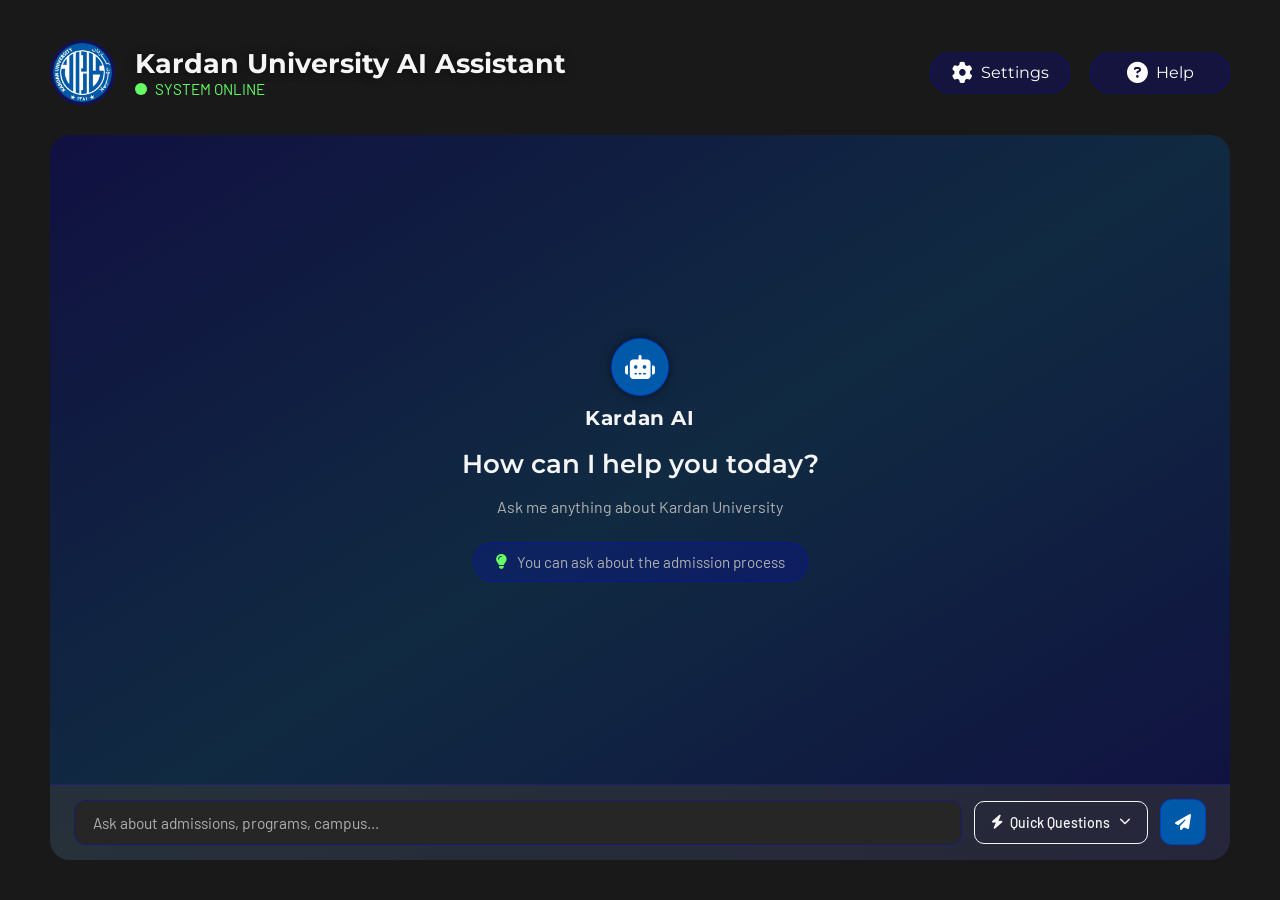
==== commit 9754d4ba: "Responsive Fixing done" ====
--- a/FrontEnd/index.html
+++ b/FrontEnd/index.html
@@ -54,7 +54,7 @@
           </div>
         </div>
 
-        <a href="help.html" style="text-decoration: none;">
+        <a href="help.html" style="text-decoration: none">
           <div class="navbtns">
             <i class="fa-solid fa-circle-question"></i>
             Help
@@ -98,7 +98,7 @@
           <div class="quick-dropdown" id="quickDropdown">
             <button class="toolbar-btn quick-btn" onclick="toggleDropdown()">
               <i class="fa-solid fa-bolt"></i>
-              Quick Questions
+              <div class="qq">Quick Questions</div>
               <i class="fa-solid fa-chevron-down qd-arrow" id="qdArrow"></i>
             </button>
             <div class="quick-menu" id="quickMenu">
@@ -155,4 +155,4 @@
 
     <script src="script.js"></script>
   </body>
-</html>+</html>
--- a/FrontEnd/styles.css
+++ b/FrontEnd/styles.css
@@ -232,7 +232,6 @@
     font-size: 3.5rem;
   }
 }
-
 /* ============================
    SETTINGS DROPDOWN (FIXED)
    ============================ */
@@ -414,6 +413,8 @@
   display: flex;
   align-items: center;
   justify-content: center;
+  margin: auto;
+  margin-bottom: 10px;
   font-size: 1.5rem;
   color: white;
   animation: badgePulse 2.5s ease-in-out infinite;
@@ -821,39 +822,282 @@
   transform: translateY(-4px);
   box-shadow: 0 0 20px var(--submit-btn-hover-shadow);
 }
-
 /* ============================
-   RESPONSIVE (basic)
+   RESPONSIVE (mobile first)
    ============================ */
+
+/* Phones & small devices (up to 768px) */
 @media (max-width: 768px) {
+  /* --- NAVIGATION --- */
   nav {
-    flex-direction: column;
-    gap: 20px;
-    padding: 20px;
-  }
+    flex-direction: row; /* keep row, not column */
+    justify-content: space-between;
+    align-items: center;
+    padding: 12px 16px;
+    gap: 10px;
+    flex-wrap: wrap; /* allow wrap if needed */
+  }
+
+  .logo {
+    gap: 10px;
+    flex: 1 1 auto;
+    min-width: 0;
+  }
+  .logo img {
+    height: 36px;
+    width: 36px;
+  }
+  .logotexts h1 {
+    font-size: 1rem; /* smaller title */
+    white-space: nowrap;
+  }
+  .dotcontainer {
+    width: auto;
+    gap: 4px;
+  }
+  .dotcontainer p {
+    font-size: 0.7rem;
+  }
+  .dot {
+    height: 8px;
+    width: 8px;
+  }
+
   .navbtnscontainer {
-    flex-wrap: wrap;
-    justify-content: center;
-  }
+    flex-direction: column; /* buttons stacked */
+    align-items: flex-end;
+    gap: 6px;
+    flex-shrink: 0;
+  }
+  .navbtns {
+    width: auto; /* auto width, not fixed */
+    min-width: 80px;
+    height: 32px;
+    padding: 0 14px;
+    font-size: 0.75rem;
+    border-radius: 16px;
+  }
+  .navbtns i {
+    font-size: 0.9rem;
+  }
+  /* fix hover animations – scale down on mobile */
+  .navbtns:hover {
+    scale: 1;
+  }
+  .navbtns:hover .fa-gear,
+  .navbtns:hover .fa-circle-question {
+    font-size: 1rem;
+    margin-left: 0;
+    animation: none;
+  }
+
+  /* Settings dropdown – position relative to button */
+  .dropdown-content {
+    right: 0;
+    left: auto;
+    transform: none;
+    top: 38px; /* below the Settings button */
+    min-width: 160px;
+    padding: 10px 14px;
+  }
+
+  /* --- MAIN CHAT AREA --- */
+  main {
+    padding: 0 10px 12px 10px;
+    margin-top: 0;
+  }
+  .main-back {
+    height: calc(100vh - 130px); /* fill remaining space */
+    border-radius: 14px;
+  }
+  .chat-messages {
+    padding: 14px 16px;
+    gap: 12px;
+  }
+  .welcome-banner {
+    padding: 12px;
+    gap: 8px;
+  }
+  .welcome-title {
+    font-size: 1.2rem;
+  }
+  .welcome-sub {
+    font-size: 0.85rem;
+  }
+  .ai-badge {
+    width: 44px;
+    height: 44px;
+    font-size: 1.1rem;
+    margin-bottom: 6px;
+  }
+  .ai-badge-name {
+    font-size: 0.95rem;
+  }
+  .tip-strip {
+    padding: 6px 14px;
+    font-size: 0.8rem;
+    gap: 6px;
+    border-radius: 30px;
+  }
+  .tip-icon {
+    font-size: 0.8rem;
+  }
+
+  .message {
+    max-width: 92%;
+    gap: 8px;
+  }
+  .message-bubble {
+    font-size: 0.88rem;
+    padding: 8px 12px;
+    border-radius: 14px;
+  }
+  .ai-identity-icon {
+    width: 28px;
+    height: 28px;
+    font-size: 0.7rem;
+  }
+  .ai-identity-label {
+    font-size: 0.55rem;
+  }
+
+  .chat-input-area {
+    padding: 10px 12px;
+    gap: 6px;
+    flex-wrap: nowrap;
+  }
+  .chat-input {
+    font-size: 0.85rem;
+    padding: 8px 12px;
+    flex: 1;
+    min-width: 0;
+  }
+  .send-btn {
+    width: 38px;
+    height: 38px;
+    font-size: 0.85rem;
+  }
+  .quick-btn {
+    height: 34px;
+    font-size: 0.75rem;
+    padding: 4px 10px;
+  }
+  .quick-menu {
+    min-width: 160px;
+    bottom: 105%;
+  }
+  .quick-option {
+    font-size: 0.8rem;
+    padding: 6px 12px;
+  }
+
+  /* --- HELP PAGE --- */
   .mainform {
     flex-direction: column;
-    padding: 20px;
+    padding: 16px;
+    margin-top: -10px;
+    gap: 16px;
   }
   .helppagetexts,
   .mainform form {
     width: 100%;
     height: auto;
-    max-height: 60vh;
+    max-height: 50vh;
+    padding: 20px;
+    border-radius: 14px;
+  }
+  .helppagetexts p,
+  .helppagetexts ul {
+    font-size: 0.95rem;
+    line-height: 24px;
+  }
+  .helppagetexts h2 {
+    font-size: 1.3rem;
+  }
+  .helppagetexts h3 {
+    font-size: 1rem;
+  }
+  .helpform input,
+  .helpform textarea {
+    font-size: 0.85rem;
+    padding: 6px 10px;
+  }
+  .submitbtn {
+    padding: 10px;
+    font-size: 0.9rem;
+  }
+}
+
+/* Extra small phones (<= 480px) – further tweaks */
+@media (max-width: 450px) {
+  .logotexts h1 {
+    font-size: 0.5rem;
+  }
+  .dotcontainer p {
+    font-size: 0.5rem;
+  }
+  .navbtns {
+    height: 20px;
+    font-size: 0.5rem;
+    padding: 0 10px;
+    min-width: 60px;
+    width: 80px;
+  }
+  .navbtns i {
+    font-size: 0.6rem;
+  }
+  .main-back {
+    height: calc(100vh - 110px);
+  }
+  .welcome-title {
+    font-size: 1rem;
+  }
+  .chat-input {
+    font-size: 0.8rem;
+    padding: 6px 10px;
+  }
+  .send-btn {
+    width: 34px;
+    height: 34px;
+    font-size: 0.75rem;
+  }
+  .quick-btn {
+    font-size: 0.45rem;
+    padding: 2px 4px;
+    height: 30px;
+  }
+  .qq {
+    display: none;
+  }
+  .quick-menu {
+    left: -70px;
+    scale: 0.9;
+  }
+}
+
+/* Tablets (769px - 1024px) – keep original but fine-tune */
+@media (min-width: 769px) and (max-width: 1024px) {
+  nav {
+    padding: 25px 30px;
+  }
+  .logotexts h1 {
+    font-size: 1.4rem;
+  }
+  .navbtns {
+    width: 120px;
+    height: 38px;
+    font-size: 0.9rem;
+  }
+  .main-back {
+    height: calc(100vh - 160px);
+  }
+  .mainform {
     padding: 30px;
-  }
-  .chat-input-area {
-    flex-wrap: wrap;
-  }
-  .quick-dropdown {
-    width: 100%;
-  }
-  .quick-btn {
-    width: 100%;
-    justify-content: center;
-  }
-}
+    gap: 20px;
+  }
+  .helppagetexts,
+  .mainform form {
+    padding: 30px;
+    height: 65vh;
+  }
+}
